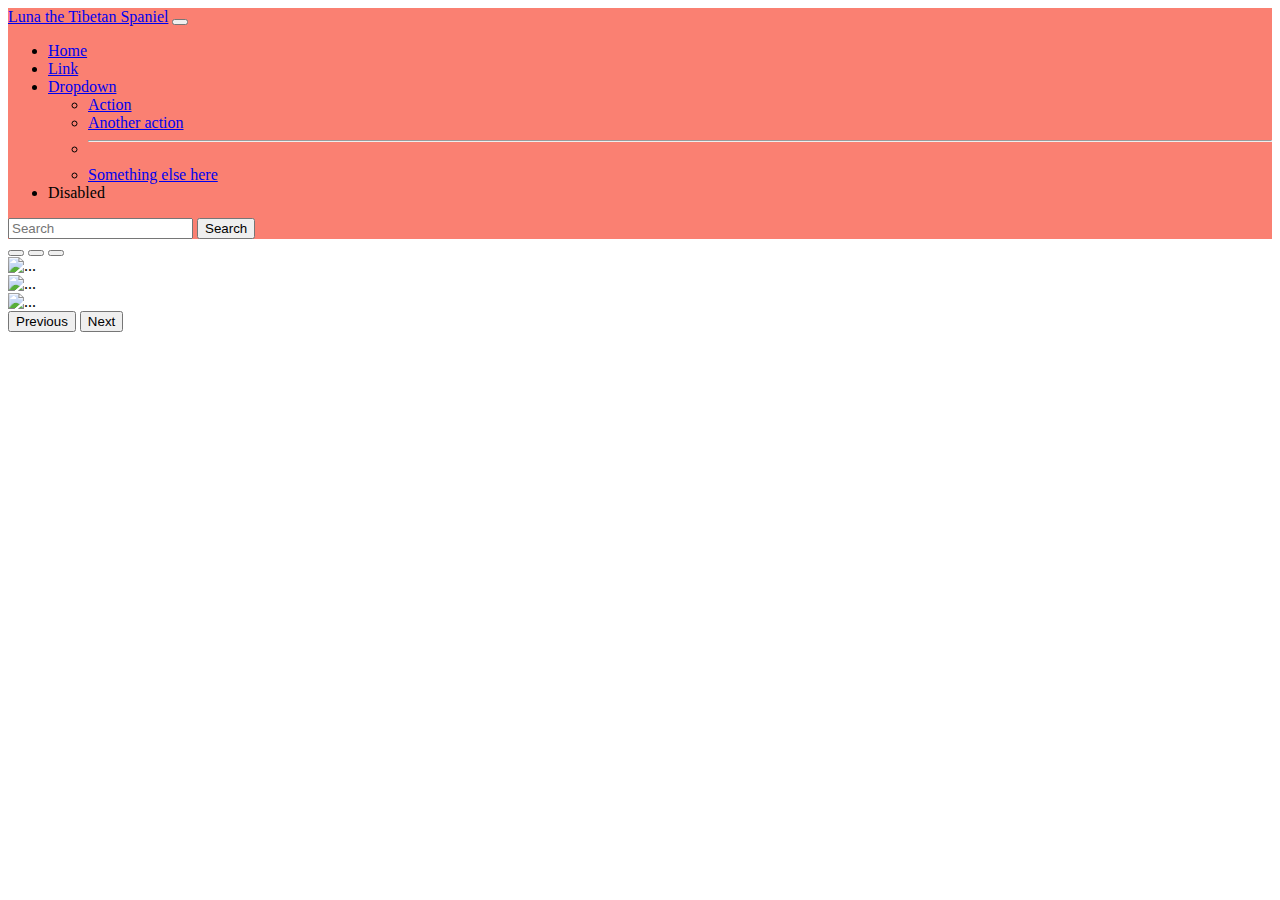
==== Bootstrap - website/index.html @ fdab756f "created folder and started on files for bootstrap assignment" ====
<!doctype html>
<html lang="en">
  <head>
    <!-- Required meta tags -->
    <meta charset="utf-8">
    <meta name="viewport" content="width=device-width, initial-scale=1">

    <!-- Bootstrap CSS -->
    <link href="https://cdn.jsdelivr.net/npm/bootstrap@5.1.3/dist/css/bootstrap.min.css" rel="stylesheet" integrity="sha384-1BmE4kWBq78iYhFldvKuhfTAU6auU8tT94WrHftjDbrCEXSU1oBoqyl2QvZ6jIW3" crossorigin="anonymous">
    <link rel="stylesheet" href="styles/style.css">
    <title>Luna the Tibetan Spaniel</title>
  </head>
  <body>
    <nav class="navbar navbar-expand-lg navbar-light">
        <div class="container-fluid">
          <a class="navbar-brand" href="#">Luna the Tibetan Spaniel</a>
          <button class="navbar-toggler" type="button" data-bs-toggle="collapse" data-bs-target="#navbarSupportedContent" aria-controls="navbarSupportedContent" aria-expanded="false" aria-label="Toggle navigation">
            <span class="navbar-toggler-icon"></span>
          </button>
          <div class="collapse navbar-collapse" id="navbarSupportedContent">
            <ul class="navbar-nav me-auto mb-2 mb-lg-0">
              <li class="nav-item">
                <a class="nav-link active" aria-current="page" href="#">Home</a>
              </li>
              <li class="nav-item">
                <a class="nav-link" href="#">Link</a>
              </li>
              <li class="nav-item dropdown">
                <a class="nav-link dropdown-toggle" href="#" id="navbarDropdown" role="button" data-bs-toggle="dropdown" aria-expanded="false">
                  Dropdown
                </a>
                <ul class="dropdown-menu" aria-labelledby="navbarDropdown">
                  <li><a class="dropdown-item" href="#">Action</a></li>
                  <li><a class="dropdown-item" href="#">Another action</a></li>
                  <li><hr class="dropdown-divider"></li>
                  <li><a class="dropdown-item" href="#">Something else here</a></li>
                </ul>
              </li>
              <li class="nav-item">
                <a class="nav-link disabled">Disabled</a>
              </li>
            </ul>
            <form class="d-flex">
              <input class="form-control me-2" type="search" placeholder="Search" aria-label="Search">
              <button class="btn btn-outline-success" type="submit">Search</button>
            </form>
          </div>
        </div>
    </nav>
    <div id="carouselExampleIndicators" class="carousel slide" data-bs-ride="carousel">
      <div class="carousel-indicators">
        <button type="button" data-bs-target="#carouselExampleIndicators" data-bs-slide-to="0" class="active" aria-current="true" aria-label="Slide 1"></button>
        <button type="button" data-bs-target="#carouselExampleIndicators" data-bs-slide-to="1" aria-label="Slide 2"></button>
        <button type="button" data-bs-target="#carouselExampleIndicators" data-bs-slide-to="2" aria-label="Slide 3"></button>
      </div>
      <div class="carousel-inner">
        <div class="carousel-item active">
          <img src="images/luna1.jpeg" class="d-block" alt="...">
        </div>
        <div class="carousel-item">
          <img src="images/luna2.jpg" class="d-block" alt="...">
        </div>
        <div class="carousel-item">
          <img src="images/luna4.jpg" class="d-block" alt="...">
        </div>
      </div>
      <button class="carousel-control-prev" type="button" data-bs-target="#carouselExampleIndicators" data-bs-slide="prev">
        <span class="carousel-control-prev-icon" aria-hidden="true"></span>
        <span class="visually-hidden">Previous</span>
      </button>
      <button class="carousel-control-next" type="button" data-bs-target="#carouselExampleIndicators" data-bs-slide="next">
        <span class="carousel-control-next-icon" aria-hidden="true"></span>
        <span class="visually-hidden">Next</span>
      </button>
    </div>
    <script src="https://cdn.jsdelivr.net/npm/bootstrap@5.1.3/dist/js/bootstrap.bundle.min.js" integrity="sha384-ka7Sk0Gln4gmtz2MlQnikT1wXgYsOg+OMhuP+IlRH9sENBO0LRn5q+8nbTov4+1p" crossorigin="anonymous"></script>
  </body>
</html>
---- Bootstrap - website/styles/style.css ----
nav {
    background-color: salmon;
}
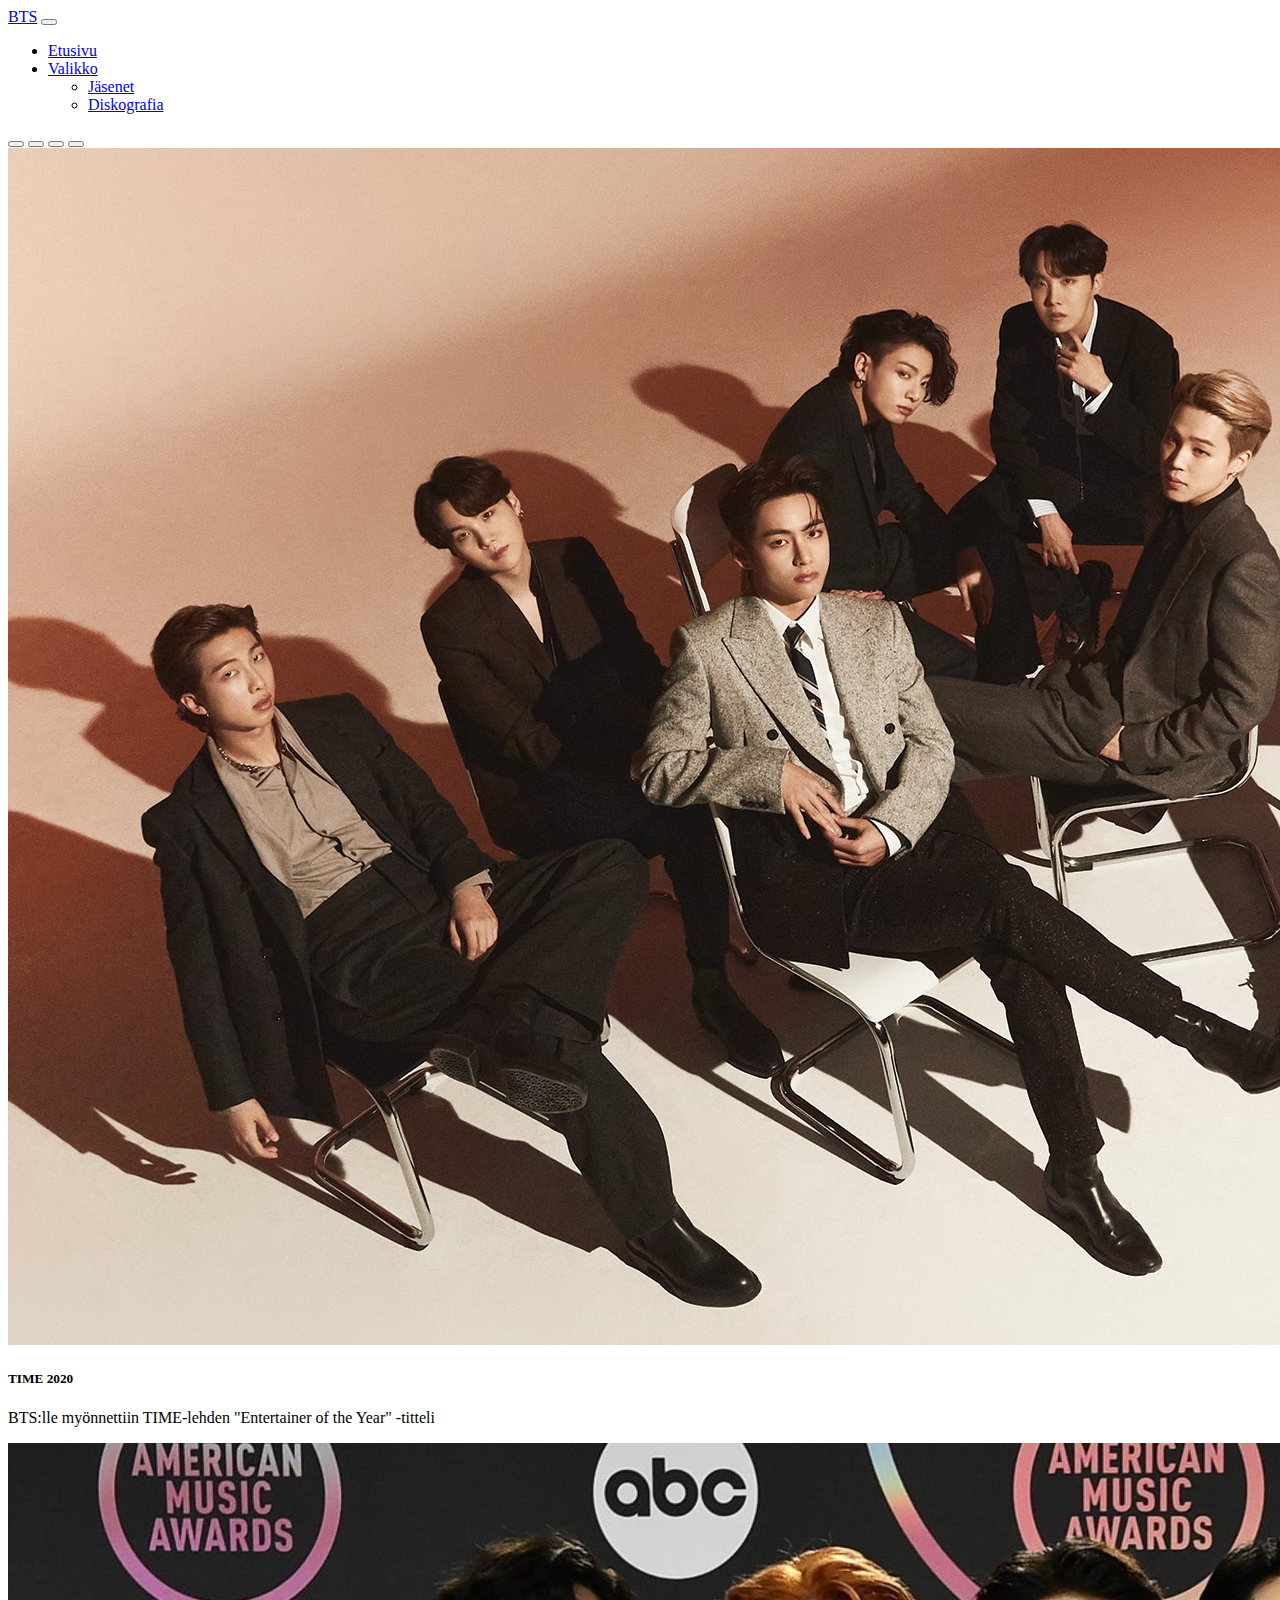
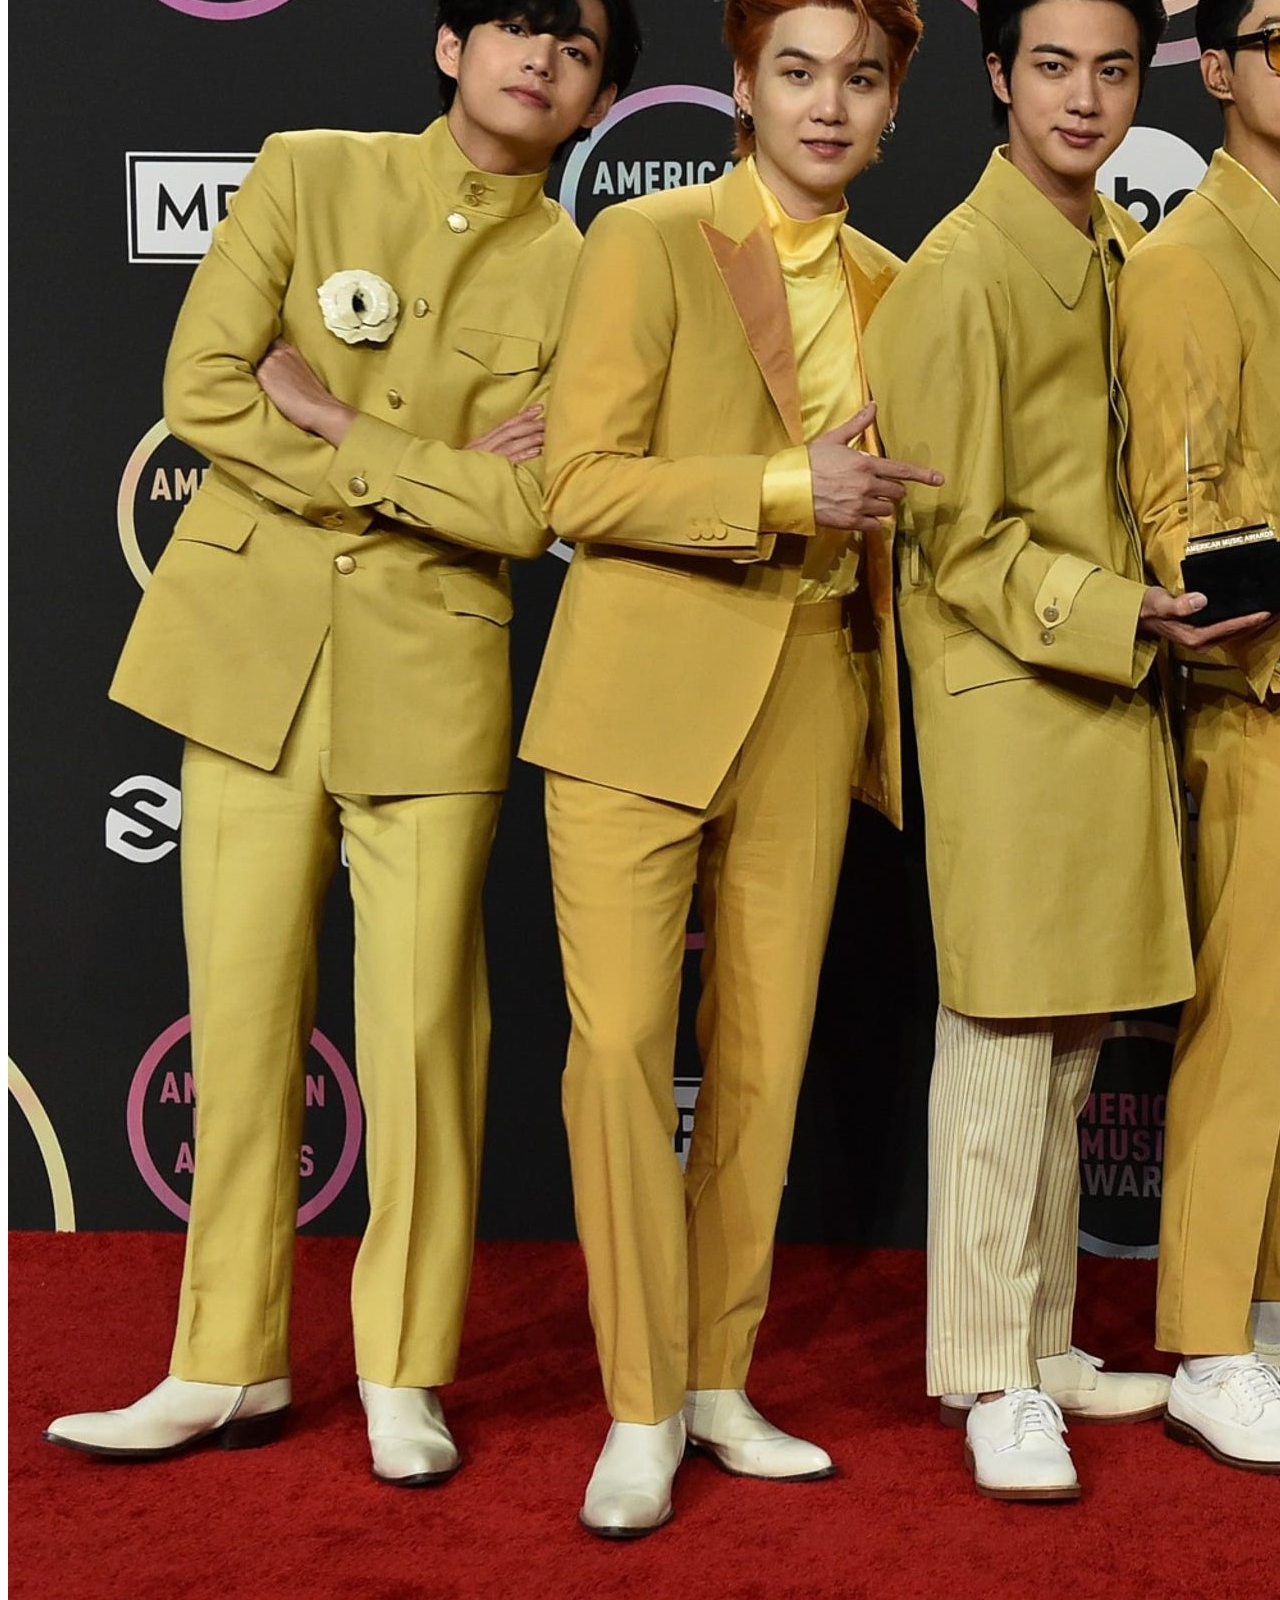
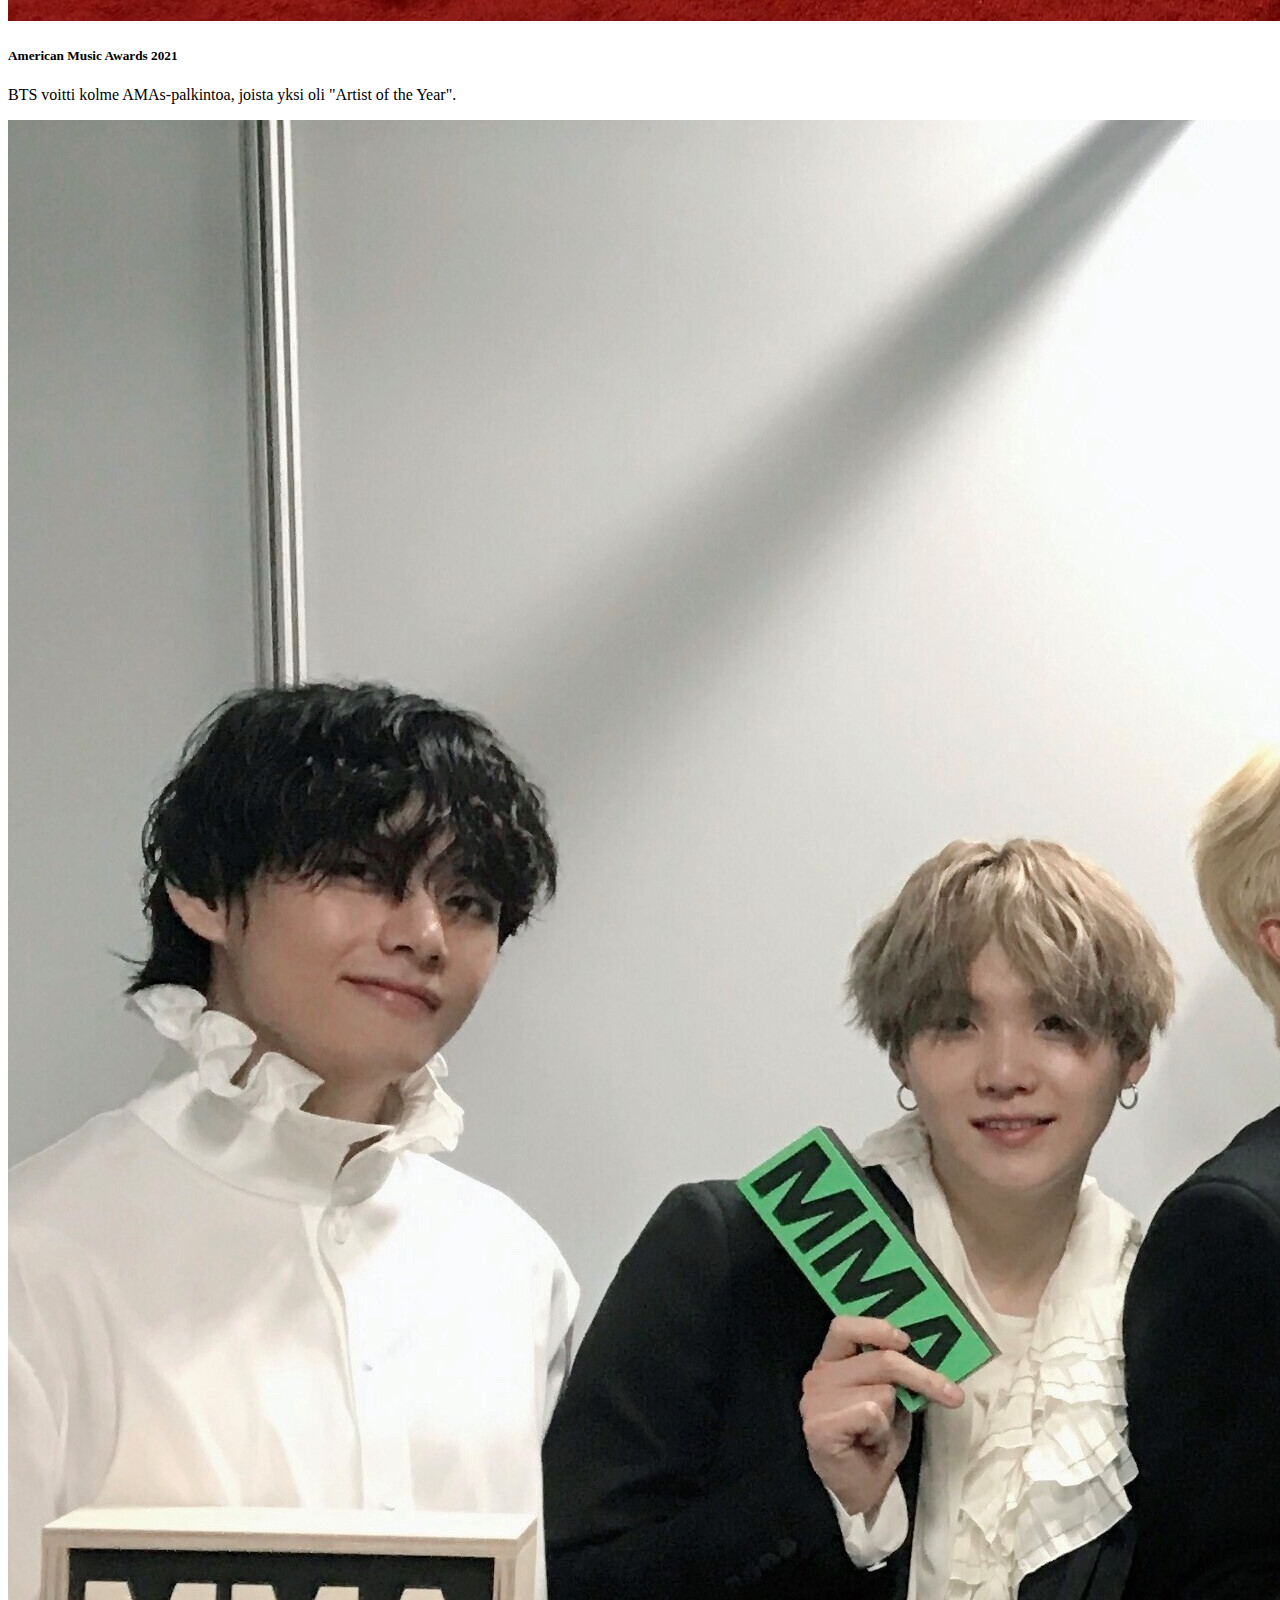
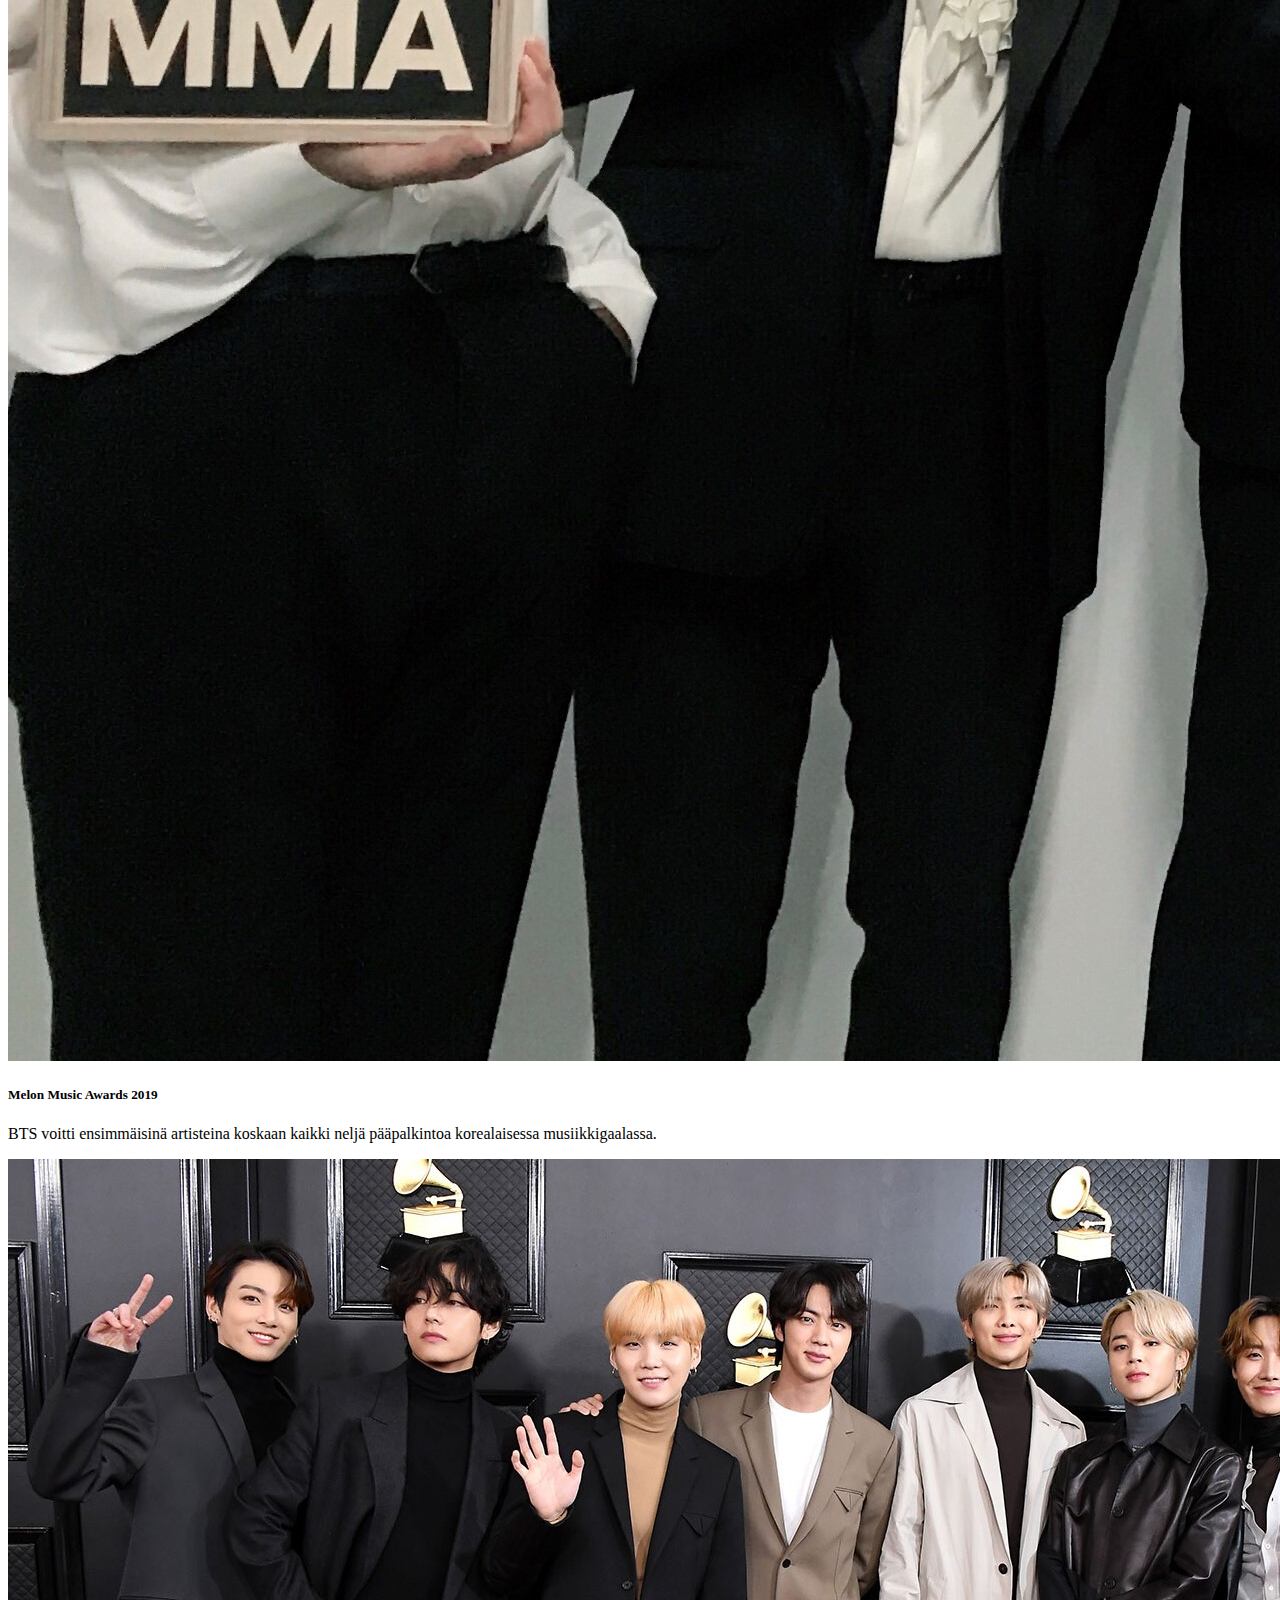
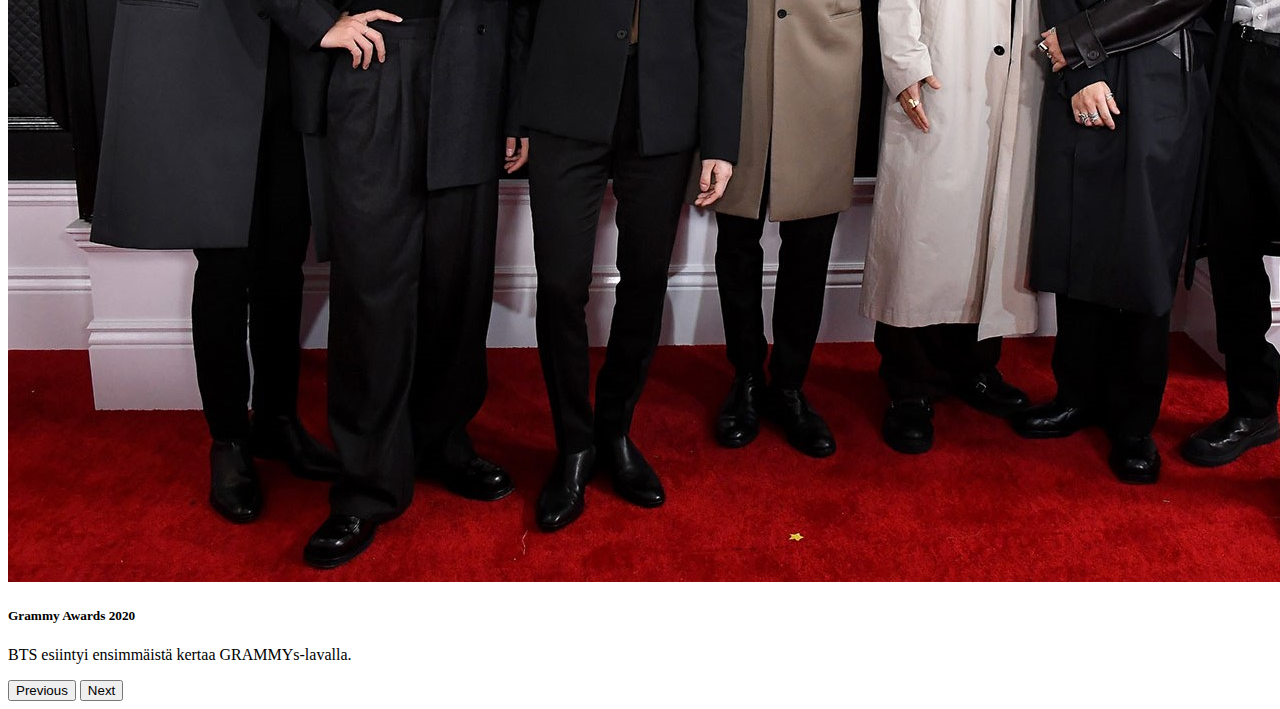
==== commit 1e01f42b: "added carousel to main page, accordion to discography page and columns to member page" ====
--- a/Bootstrap - website/index.html
+++ b/Bootstrap - website/index.html
@@ -8,67 +8,75 @@
     <!-- Bootstrap CSS -->
     <link href="https://cdn.jsdelivr.net/npm/bootstrap@5.1.3/dist/css/bootstrap.min.css" rel="stylesheet" integrity="sha384-1BmE4kWBq78iYhFldvKuhfTAU6auU8tT94WrHftjDbrCEXSU1oBoqyl2QvZ6jIW3" crossorigin="anonymous">
     <link rel="stylesheet" href="styles/style.css">
-    <title>Luna the Tibetan Spaniel</title>
+    <title>BTS - Etusivu</title>
   </head>
   <body>
     <nav class="navbar navbar-expand-lg navbar-light">
         <div class="container-fluid">
-          <a class="navbar-brand" href="#">Luna the Tibetan Spaniel</a>
+          <a class="navbar-brand" href="#">BTS</a>
           <button class="navbar-toggler" type="button" data-bs-toggle="collapse" data-bs-target="#navbarSupportedContent" aria-controls="navbarSupportedContent" aria-expanded="false" aria-label="Toggle navigation">
             <span class="navbar-toggler-icon"></span>
           </button>
           <div class="collapse navbar-collapse" id="navbarSupportedContent">
             <ul class="navbar-nav me-auto mb-2 mb-lg-0">
               <li class="nav-item">
-                <a class="nav-link active" aria-current="page" href="#">Home</a>
-              </li>
-              <li class="nav-item">
-                <a class="nav-link" href="#">Link</a>
+                <a class="nav-link active" aria-current="page" href="#">Etusivu</a>
               </li>
               <li class="nav-item dropdown">
                 <a class="nav-link dropdown-toggle" href="#" id="navbarDropdown" role="button" data-bs-toggle="dropdown" aria-expanded="false">
-                  Dropdown
+                  Valikko
                 </a>
                 <ul class="dropdown-menu" aria-labelledby="navbarDropdown">
-                  <li><a class="dropdown-item" href="#">Action</a></li>
-                  <li><a class="dropdown-item" href="#">Another action</a></li>
-                  <li><hr class="dropdown-divider"></li>
-                  <li><a class="dropdown-item" href="#">Something else here</a></li>
+                  <li><a class="dropdown-item" href="#">Jäsenet</a></li>
+                  <li><a class="dropdown-item" href="#">Diskografia</a></li>
                 </ul>
               </li>
-              <li class="nav-item">
-                <a class="nav-link disabled">Disabled</a>
-              </li>
             </ul>
-            <form class="d-flex">
-              <input class="form-control me-2" type="search" placeholder="Search" aria-label="Search">
-              <button class="btn btn-outline-success" type="submit">Search</button>
-            </form>
           </div>
         </div>
     </nav>
-    <div id="carouselExampleIndicators" class="carousel slide" data-bs-ride="carousel">
+    <div id="carouselExampleCaptions" class="carousel slide" data-bs-ride="carousel">
       <div class="carousel-indicators">
-        <button type="button" data-bs-target="#carouselExampleIndicators" data-bs-slide-to="0" class="active" aria-current="true" aria-label="Slide 1"></button>
-        <button type="button" data-bs-target="#carouselExampleIndicators" data-bs-slide-to="1" aria-label="Slide 2"></button>
-        <button type="button" data-bs-target="#carouselExampleIndicators" data-bs-slide-to="2" aria-label="Slide 3"></button>
+        <button type="button" data-bs-target="#carouselExampleCaptions" data-bs-slide-to="0" class="active" aria-current="true" aria-label="Slide 1"></button>
+        <button type="button" data-bs-target="#carouselExampleCaptions" data-bs-slide-to="1" aria-label="Slide 2"></button>
+        <button type="button" data-bs-target="#carouselExampleCaptions" data-bs-slide-to="2" aria-label="Slide 3"></button>
+        <button type="button" data-bs-target="#carouselExampleCaptions" data-bs-slide-to="3" aria-label="Slide 1"></button>
       </div>
       <div class="carousel-inner">
         <div class="carousel-item active">
-          <img src="images/luna1.jpeg" class="d-block" alt="...">
+          <img src="images/time2020.jpg" class="d-block w-50 m-auto" alt="...">
+          <div class="carousel-caption d-none d-md-block">
+            <h5>TIME 2020</h5>
+            <p>BTS:lle myönnettiin TIME-lehden "Entertainer of the Year" -titteli</p>
+          </div>
         </div>
         <div class="carousel-item">
-          <img src="images/luna2.jpg" class="d-block" alt="...">
+          <img src="images/amas2021.jpg" class="d-block w-50 m-auto" alt="...">
+          <div class="carousel-caption d-none d-md-block">
+            <h5>American Music Awards 2021</h5>
+            <p>BTS voitti kolme AMAs-palkintoa, joista yksi oli "Artist of the Year".</p>
+          </div>
         </div>
         <div class="carousel-item">
-          <img src="images/luna4.jpg" class="d-block" alt="...">
+          <img src="images/mma2019.jpg" class="d-block w-50 m-auto" alt="...">
+          <div class="carousel-caption d-none d-md-block">
+            <h5>Melon Music Awards 2019</h5>
+            <p>BTS voitti ensimmäisinä artisteina koskaan kaikki neljä pääpalkintoa korealaisessa musiikkigaalassa.</p>
+          </div>
+        </div>
+        <div class="carousel-item">
+          <img src="images/grammys2020.jpg" class="d-block w-50 m-auto" alt="...">
+          <div class="carousel-caption d-none d-md-block">
+            <h5>Grammy Awards 2020</h5>
+            <p>BTS esiintyi ensimmäistä kertaa GRAMMYs-lavalla.</p>
+          </div>
         </div>
       </div>
-      <button class="carousel-control-prev" type="button" data-bs-target="#carouselExampleIndicators" data-bs-slide="prev">
+      <button class="carousel-control-prev" type="button" data-bs-target="#carouselExampleCaptions" data-bs-slide="prev">
         <span class="carousel-control-prev-icon" aria-hidden="true"></span>
         <span class="visually-hidden">Previous</span>
       </button>
-      <button class="carousel-control-next" type="button" data-bs-target="#carouselExampleIndicators" data-bs-slide="next">
+      <button class="carousel-control-next" type="button" data-bs-target="#carouselExampleCaptions" data-bs-slide="next">
         <span class="carousel-control-next-icon" aria-hidden="true"></span>
         <span class="visually-hidden">Next</span>
       </button>
